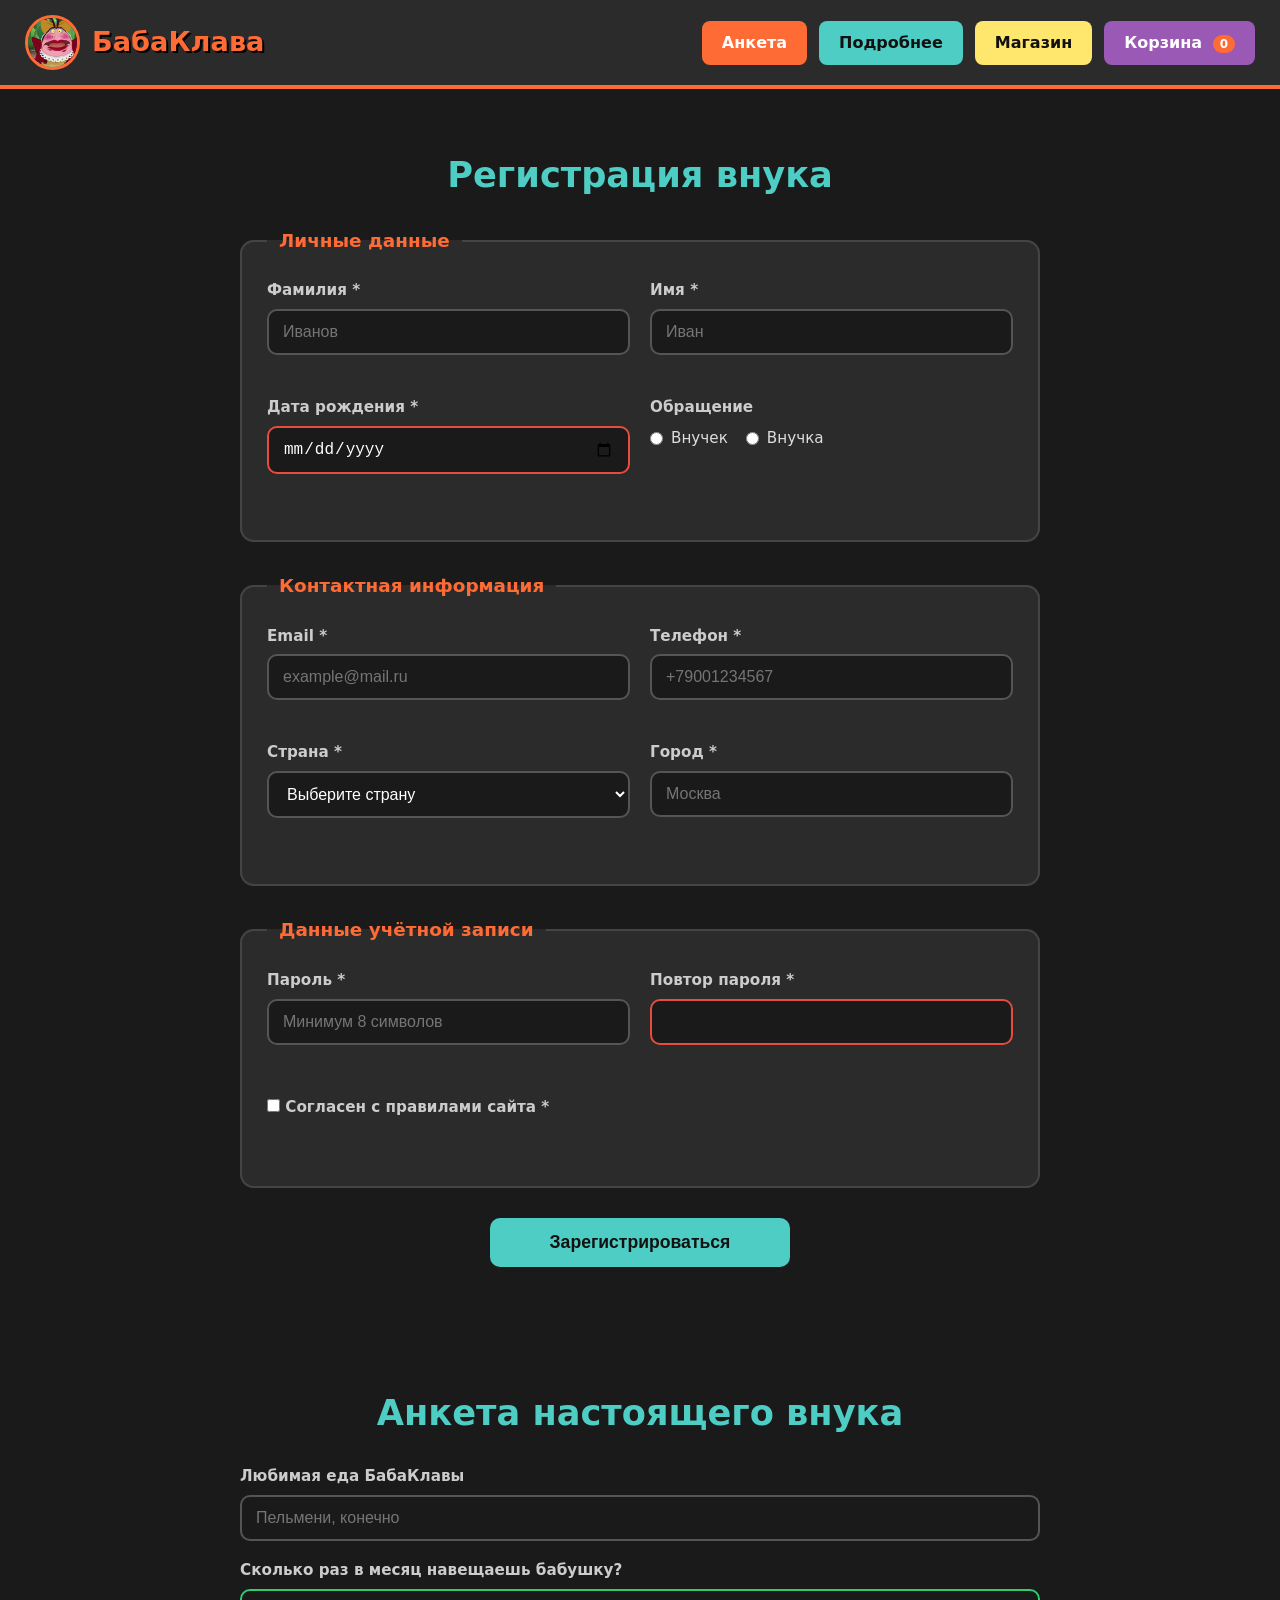
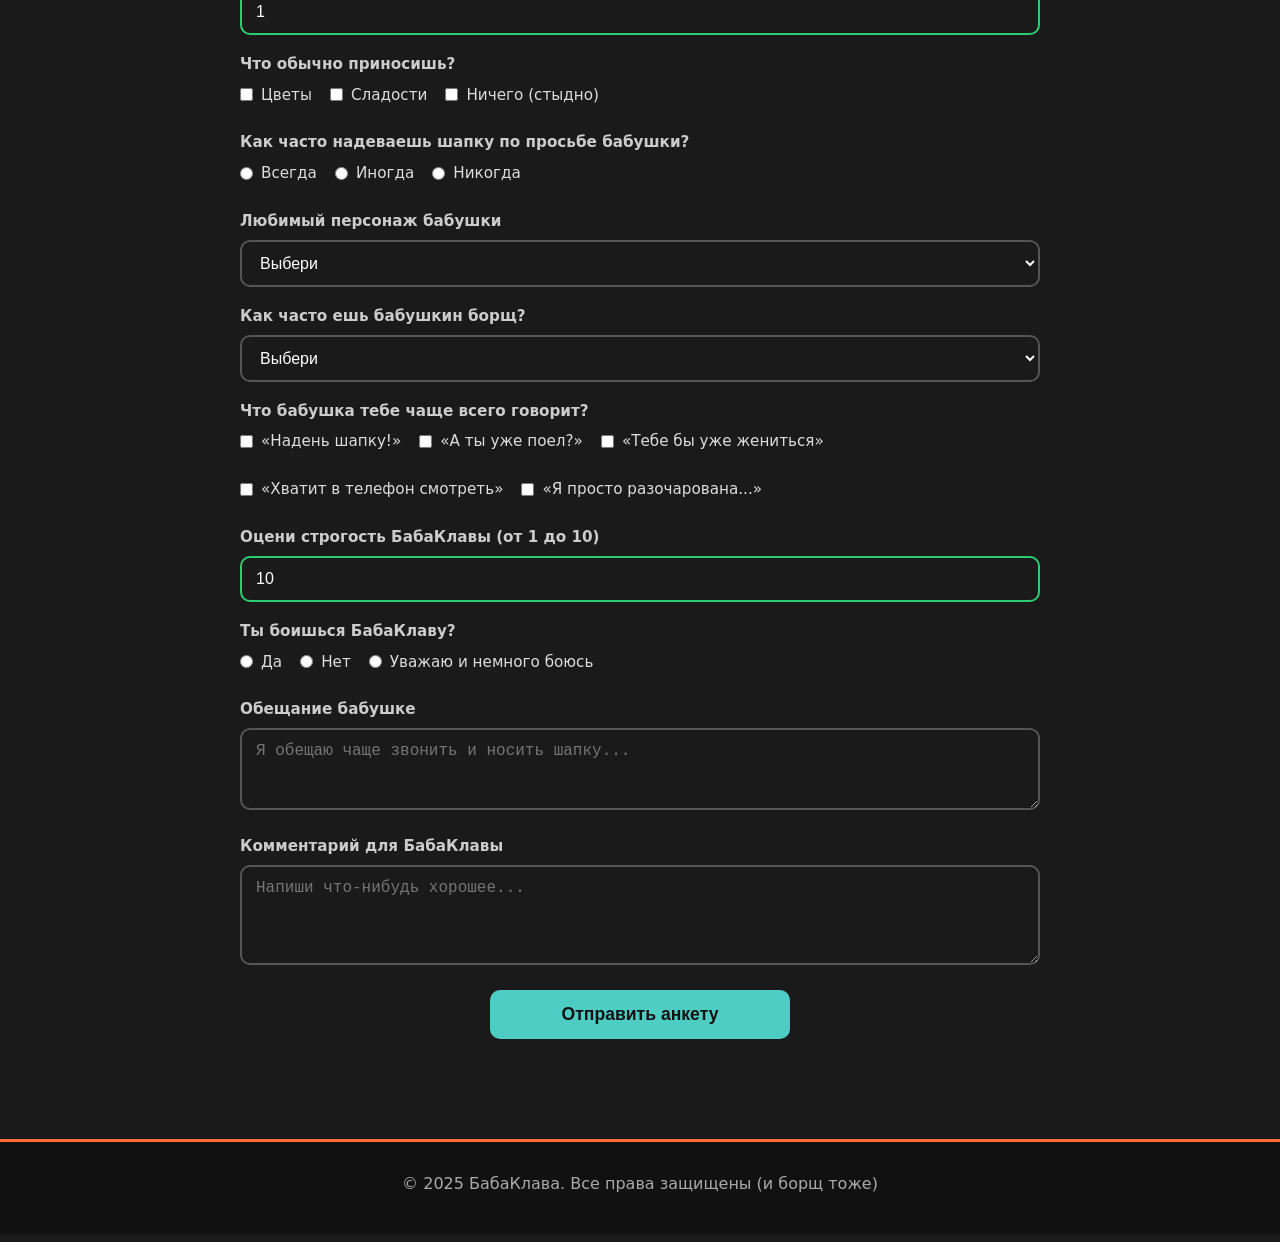
==== 4день/cart.html @ ac449034 "Add files via upload" ====
<!DOCTYPE html>
<html lang="ru">
<head>
    <meta charset="UTF-8">
    <meta name="viewport" content="width=device-width, initial-scale=1.0">
    <title>Анкета — БабаКлава</title>
    <link rel="stylesheet" href="./style.css">
</head>
<body>
    <header>
        <div class="logo">
            <img class="logo_img" src="./img/ec85f863c547aa9d871afb5c4013b9.jpg" alt="БабаКлава" width="55" height="55">
            <h1>БабаКлава</h1>
        </div>
        <nav class="top-nav">
            <a href="form.html" class="nav-btn donate">Анкета</a>
            <a href="gallery.html" class="nav-btn about">Подробнее</a>
            <a href="index.html" class="nav-btn shop">Магазин</a>
            <a href="cart.html" class="nav-btn cart-btn">Корзина <span id="cart-count">0</span></a>
        </nav>
    </header>

    <main>
  
        <section class="section">
            <h2>Регистрация внука</h2>

            <form id="registration" class="form" action="#" method="post" novalidate>
                <fieldset>
                    <legend>Личные данные</legend>
                    <div class="form-row">
                        <div class="form-group">
                            <label for="lastname">Фамилия *</label>
                            <input type="text" id="lastname" name="lastname" required minlength="2" maxlength="30" placeholder="Иванов">
                            <span class="error-msg"></span>
                        </div>
                        <div class="form-group">
                            <label for="firstname">Имя *</label>
                            <input type="text" id="firstname" name="firstname" required minlength="2" maxlength="30" placeholder="Иван">
                            <span class="error-msg"></span>
                        </div>
                    </div>
                    <div class="form-row">
                        <div class="form-group">
                            <label for="birthdate">Дата рождения *</label>
                            <input type="date" id="birthdate" name="birthdate" required>
                            <span class="error-msg"></span>
                        </div>
                        <div class="form-group">
                            <label>Обращение</label>
                            <div class="radio-group">
                                <label><input type="radio" name="gender" value="внучек"> Внучек</label>
                                <label><input type="radio" name="gender" value="внучка"> Внучка</label>
                            </div>
                        </div>
                    </div>
                </fieldset>

                <fieldset>
                    <legend>Контактная информация</legend>
                    <div class="form-row">
                        <div class="form-group">
                            <label for="email">Email *</label>
                            <input type="email" id="email" name="email" required placeholder="example@mail.ru">
                            <span class="error-msg"></span>
                        </div>
                        <div class="form-group">
                            <label for="phone">Телефон *</label>
                            <input type="tel" id="phone" name="phone" required pattern="\+?[0-9]{10,12}" placeholder="+79001234567">
                            <span class="error-msg"></span>
                        </div>
                    </div>
                    <div class="form-row">
                        <div class="form-group">
                            <label for="country">Страна *</label>
                            <select id="country" name="country" required>
                                <option value="">Выберите страну</option>
                                <option value="ru">Россия</option>
                                <option value="by">Беларусь</option>
                                <option value="kz">Казахстан</option>
                                <option value="other">Другая</option>
                            </select>
                            <span class="error-msg"></span>
                        </div>
                        <div class="form-group">
                            <label for="city">Город *</label>
                            <input type="text" id="city" name="city" required minlength="2" placeholder="Москва">
                            <span class="error-msg"></span>
                        </div>
                    </div>
                </fieldset>

                <fieldset>
                    <legend>Данные учётной записи</legend>
                    <div class="form-row">
                        <div class="form-group">
                            <label for="password">Пароль *</label>
                            <input type="password" id="password" name="password" required minlength="8" placeholder="Минимум 8 символов">
                            <span class="error-msg"></span>
                        </div>
                        <div class="form-group">
                            <label for="password2">Повтор пароля *</label>
                            <input type="password" id="password2" name="password2" required minlength="8">
                            <span class="error-msg"></span>
                        </div>
                    </div>
                    <div class="form-group">
                        <label class="checkbox-label">
                            <input type="checkbox" id="agree" name="agree" required>
                            Согласен с правилами сайта *
                        </label>
                        <span class="error-msg"></span>
                    </div>
                </fieldset>

                <button type="submit" class="donate-btn">Зарегистрироваться</button>
            </form>

            <div id="success-block" class="success-block" style="display: none;">
                <h2>Регистрация успешна!</h2>
                <p>Добро пожаловать, <strong id="success-name"></strong>!</p>
                <p>Email: <span id="success-email"></span></p>
                <a href="index.html" class="nav-btn shop">На главную</a>
            </div>
        </section>


        <section class="section">
            <h2>Анкета настоящего внука</h2>

            <form id="anketa" class="form" action="#" method="post">
                <div class="form-group">
                    <label for="fav-food">Любимая еда БабаКлавы</label>
                    <input type="text" id="fav-food" name="fav-food" placeholder="Пельмени, конечно">
                </div>

                <div class="form-group">
                    <label for="visits">Сколько раз в месяц навещаешь бабушку?</label>
                    <input type="number" id="visits" name="visits" min="0" max="31" value="1">
                </div>

                <div class="form-group">
                    <label>Что обычно приносишь?</label>
                    <div class="checkbox-group">
                        <label><input type="checkbox" name="gifts" value="flowers"> Цветы</label>
                        <label><input type="checkbox" name="gifts" value="sweets"> Сладости</label>
                        <label><input type="checkbox" name="gifts" value="nothing"> Ничего (стыдно)</label>
                    </div>
                </div>

                <div class="form-group">
                    <label>Как часто надеваешь шапку по просьбе бабушки?</label>
                    <div class="radio-group">
                        <label><input type="radio" name="hat" value="always"> Всегда</label>
                        <label><input type="radio" name="hat" value="sometimes"> Иногда</label>
                        <label><input type="radio" name="hat" value="never"> Никогда</label>
                    </div>
                </div>

                <div class="form-group">
                    <label for="character">Любимый персонаж бабушки</label>
                    <select id="character" name="character">
                        <option value="">Выбери</option>
                        <option value="masha">Маша</option>
                        <option value="bear">Медведь</option>
                        <option value="shlepa">Шлёпа</option>
                        <option value="baba">Сама БабаКлава</option>
                    </select>
                </div>

                <div class="form-group">
                    <label for="borsh">Как часто ешь бабушкин борщ?</label>
                    <select id="borsh" name="borsh">
                        <option value="">Выбери</option>
                        <option value="every-day">Каждый день</option>
                        <option value="week">Раз в неделю</option>
                        <option value="month">Раз в месяц</option>
                        <option value="never">Никогда (стыдно)</option>
                    </select>
                </div>

                <div class="form-group">
                    <label>Что бабушка тебе чаще всего говорит?</label>
                    <div class="checkbox-group">
                        <label><input type="checkbox" name="phrases" value="hat"> «Надень шапку!»</label>
                        <label><input type="checkbox" name="phrases" value="eat"> «А ты уже поел?»</label>
                        <label><input type="checkbox" name="phrases" value="marry"> «Тебе бы уже жениться»</label>
                        <label><input type="checkbox" name="phrases" value="phone"> «Хватит в телефон смотреть»</label>
                        <label><input type="checkbox" name="phrases" value="disappointed"> «Я просто разочарована...»</label>
                    </div>
                </div>

                <div class="form-group">
                    <label for="rating">Оцени строгость БабаКлавы (от 1 до 10)</label>
                    <input type="number" id="rating" name="rating" min="1" max="10" value="10">
                </div>

                <div class="form-group">
                    <label>Ты боишься БабаКлаву?</label>
                    <div class="radio-group">
                        <label><input type="radio" name="fear" value="yes"> Да</label>
                        <label><input type="radio" name="fear" value="no"> Нет</label>
                        <label><input type="radio" name="fear" value="respect"> Уважаю и немного боюсь</label>
                    </div>
                </div>

                <div class="form-group">
                    <label for="promise">Обещание бабушке</label>
                    <textarea id="promise" name="promise" rows="3" placeholder="Я обещаю чаще звонить и носить шапку..."></textarea>
                </div>

                <div class="form-group">
                    <label for="comment">Комментарий для БабаКлавы</label>
                    <textarea id="comment" name="comment" rows="4" placeholder="Напиши что-нибудь хорошее..."></textarea>
                </div>

                <button type="submit" class="donate-btn">Отправить анкету</button>
            </form>
        </section>
    </main>

    <footer>
        <p>© 2025 БабаКлава. Все права защищены (и борщ тоже)</p>
    </footer>
---- 4день/style.css ----
* {
    margin: 0;
    padding: 0;
    box-sizing: border-box;
}

body {
    font-family: 'Segoe UI', system-ui, sans-serif;
    background: #1a1a1a;
    color: #f5f5f5;
    line-height: 1.5;
}

header {
    background: #2b2b2b;
    padding: 15px 25px;
    display: flex;
    justify-content: space-between;
    align-items: center;
    border-bottom: 4px solid #ff6b35;
    position: sticky;
    top: 0;
    z-index: 100;
}

.logo {
    display: flex;
    align-items: center;
    gap: 12px;
}

.logo_img {
    width: 55px;
    height: 55px;
    border-radius: 50%;
    object-fit: cover;
    border: 3px solid #ff6b35;
}

.logo h1 {
    font-size: 1.7rem;
    color: #ff6b35;
    text-shadow: 2px 2px 0 #000;
}

.top-nav {
    display: flex;
    gap: 12px;
    flex-wrap: wrap;
}

.nav-btn {
    padding: 10px 20px;
    text-decoration: none;
    font-weight: 700;
    font-size: 1rem;
    border-radius: 8px;
    transition: 0.2s;
}

.nav-btn.donate {
    background: #ff6b35;
    color: white;
}

.nav-btn.about {
    background: #4ecdc4;
    color: #111;
}

.nav-btn.shop {
    background: #ffe66d;
    color: #111;
}

.nav-btn:hover {
    transform: translateY(-3px);
    box-shadow: 0 5px 15px rgba(0,0,0,0.4);
}

.hero {
    text-align: center;
    padding: 80px 20px 60px;
    background: linear-gradient(180deg, #2b2b2b 0%, #1a1a1a 100%);
}

.hero h2 {
    font-size: 3.2rem;
    color: #ff6b35;
    text-transform: uppercase;
    letter-spacing: 3px;
    margin-bottom: 15px;
    text-shadow: 3px 3px 0 #000;
}

.meme-text {
    font-size: 1.4rem;
    color: #ccc;
    margin-bottom: 40px;
}

.big-meme {
    display: inline-block;
    background: #ff6b35;
    color: white;
    padding: 20px 40px;
    font-size: 1.8rem;
    font-weight: 800;
    border-radius: 12px;
    transform: rotate(-2deg);
    box-shadow: 8px 8px 0 #000;
}

.section {
    max-width: 900px;
    margin: 0 auto;
    padding: 60px 20px;
}

.section h2 {
    font-size: 2.2rem;
    color: #4ecdc4;
    margin-bottom: 25px;
    text-align: center;
}

.section p {
    font-size: 1.15rem;
    margin-bottom: 15px;
    text-align: center;
}

.highlight {
    background: #333;
    display: inline-block;
    padding: 12px 25px;
    border-left: 5px solid #ff6b35;
    font-style: italic;
    margin-top: 20px;
}

.shop-section {
    background: #222;
}

.products {
    display: grid;
    grid-template-columns: repeat(auto-fit, minmax(240px, 1fr));
    gap: 25px;
    margin-top: 40px;
}

.product {
    background: #2b2b2b;
    border: 3px solid #444;
    border-radius: 16px;
    padding: 25px 20px;
    text-align: center;
    transition: 0.25s;
}

.product:hover {
    border-color: #ff6b35;
    transform: translateY(-8px);
}

.product-emoji {
    font-size: 3.5rem;
    margin-bottom: 15px;
}

.product h3 {
    font-size: 1.2rem;
    margin-bottom: 10px;
    color: #ffe66d;
}

.product p {
    font-size: 0.95rem;
    color: #aaa;
    margin-bottom: 20px;
}

.product button {
    background: #ff6b35;
    color: white;
    border: none;
    padding: 10px 25px;
    font-size: 1rem;
    font-weight: 700;
    border-radius: 8px;
    cursor: pointer;
    transition: 0.2s;
}

.product button:hover {
    background: #ff8c5a;
}

.donate-section {
    text-align: center;
}

.donate-buttons {
    display: flex;
    flex-wrap: wrap;
    justify-content: center;
    gap: 15px;
    margin: 30px 0;
}

.donate-btn {
    background: #4ecdc4;
    color: #111;
    border: none;
    padding: 14px 28px;
    font-size: 1.1rem;
    font-weight: 700;
    border-radius: 10px;
    cursor: pointer;
    transition: 0.2s;
}

.donate-btn:hover {
    background: #7ee8e0;
    transform: scale(1.05);
}

.small-text {
    color: #888;
    font-size: 0.95rem;
}

footer {
    background: #111;
    text-align: center;
    padding: 30px 20px;
    border-top: 3px solid #ff6b35;
    margin-top: 40px;
}

footer p {
    margin-bottom: 8px;
    color: #aaa;
}

.footer-meme {
    color: #ff6b35 !important;
    font-style: italic;
    font-size: 1.05rem;
}

.cart-btn {
    background: #9b59b6 !important;
    color: white !important;
}

#cart-count {
    background: #ff6b35;
    color: white;
    font-size: 0.75rem;
    padding: 2px 7px;
    border-radius: 50px;
    margin-left: 5px;
}

.cart-item {
    display: flex;
    justify-content: space-between;
    align-items: center;
    background: #2b2b2b;
    border: 2px solid #444;
    border-radius: 12px;
    padding: 18px 22px;
    margin-bottom: 15px;
}

.cart-item-info {
    display: flex;
    align-items: center;
    gap: 15px;
}

.cart-emoji {
    font-size: 2.2rem;
}

.cart-item h3 {
    color: #ffe66d;
    margin-bottom: 4px;
}

.cart-item p {
    color: #aaa;
    font-size: 0.95rem;
    margin: 0;
    text-align: left;
}

.cart-item-actions {
    display: flex;
    align-items: center;
    gap: 18px;
}

.cart-item-price {
    font-size: 1.2rem;
    font-weight: 700;
    color: #4ecdc4;
}

.remove-btn {
    background: #e74c3c;
    color: white;
    border: none;
    padding: 8px 14px;
    border-radius: 8px;
    cursor: pointer;
    font-weight: 600;
}

.remove-btn:hover {
    background: #c0392b;
}

.clear-cart-btn {
    background: transparent;
    border: 2px solid #e74c3c;
    color: #e74c3c;
    padding: 10px 20px;
    border-radius: 8px;
    cursor: pointer;
    font-weight: 600;
}

.clear-cart-btn:hover {
    background: #e74c3c;
    color: white;
}

.cart-empty {
    text-align: center;
    padding: 40px 20px;
}

.baba-toast {
    position: fixed;
    bottom: 30px;
    left: 50%;
    transform: translateX(-50%) translateY(100px);
    background: #ff6b35;
    color: white;
    padding: 16px 28px;
    border-radius: 12px;
    font-weight: 700;
    font-size: 1.05rem;
    box-shadow: 0 8px 25px rgba(0,0,0,0.4);
    z-index: 9999;
    opacity: 0;
    transition: all 0.3s ease;
    max-width: 90%;
    text-align: center;
}

.baba-toast.show {
    transform: translateX(-50%) translateY(0);
    opacity: 1;
}

@media (max-width: 700px) {
    header {
        flex-direction: column;
        gap: 15px;
    }

    .top-nav {
        width: 100%;
        justify-content: center;
    }

    .nav-btn {
        padding: 8px 14px;
        font-size: 0.9rem;
    }

    .hero h2 {
        font-size: 2.2rem;
    }

    .big-meme {
        font-size: 1.3rem;
        padding: 15px 25px;
    }

    .cart-item {
        flex-direction: column;
        gap: 15px;
        text-align: center;
    }

    .cart-item-info {
        flex-direction: column;
    }
}
.product-img {
    width: 120px;
    height: 120px;
    object-fit: cover;
    border-radius: 12px;
    margin-bottom: 15px;
    border: 3px solid #444;
}

.cart-item-img {
    width: 60px;
    height: 60px;
    object-fit: cover;
    border-radius: 8px;
}
.cards {
    display: grid;
    grid-template-columns: repeat(auto-fit, minmax(260px, 1fr));
    gap: 25px;
    margin-top: 20px;
}

.card {
    background: #2b2b2b;
    border: 3px solid #444;
    border-radius: 16px;
    overflow: hidden;
    transition: 0.25s;
}

.card:hover {
    border-color: #ff6b35;
    transform: translateY(-8px);
}

.card-img {
    width: 100%;
    height: 180px;
    object-fit: cover;
    display: block;
}

.card h3 {
    color: #ffe66d;
    font-size: 1.2rem;
    margin: 15px 15px 8px;
}

.card p {
    color: #aaa;
    font-size: 0.95rem;
    margin: 0 15px 20px;
    text-align: left;
    line-height: 1.45;
}
.form {
    max-width: 800px;
    margin: 0 auto;
}

fieldset {
    border: 2px solid #444;
    border-radius: 14px;
    padding: 25px;
    margin-bottom: 30px;
    background: #2b2b2b;
}

legend {
    color: #ff6b35;
    font-weight: 700;
    font-size: 1.15rem;
    padding: 0 12px;
}

.form-row {
    display: grid;
    grid-template-columns: 1fr 1fr;
    gap: 20px;
}

.form-group {
    margin-bottom: 18px;
}

.form-group label {
    display: block;
    margin-bottom: 7px;
    color: #ccc;
    font-weight: 600;
    font-size: 0.95rem;
}

.form-group input[type="text"],
.form-group input[type="email"],
.form-group input[type="password"],
.form-group input[type="tel"],
.form-group input[type="date"],
.form-group input[type="number"],
.form-group input[type="url"],
.form-group select,
.form-group textarea {
    width: 100%;
    padding: 12px 14px;
    border: 2px solid #555;
    border-radius: 10px;
    background: #1a1a1a;
    color: #fff;
    font-size: 1rem;
    transition: 0.2s;
}

.form-group input:focus,
.form-group select:focus,
.form-group textarea:focus {
    outline: none;
    border-color: #4ecdc4;
    box-shadow: 0 0 0 3px rgba(78, 205, 196, 0.25);
}

.form-group input:hover,
.form-group select:hover,
.form-group textarea:hover {
    border-color: #777;
}

.form-group input:invalid:not(:placeholder-shown) {
    border-color: #e74c3c;
}

.form-group input:valid:not(:placeholder-shown) {
    border-color: #2ecc71;
}

.radio-group,
.checkbox-group {
    display: flex;
    flex-wrap: wrap;
    gap: 18px;
    margin-top: 8px;
}

.radio-group label,
.checkbox-group label,
.checkbox-label {
    display: flex;
    align-items: center;
    gap: 8px;
    color: #ddd;
    cursor: pointer;
    font-weight: 500;
}

.checkbox-label {
    margin-top: 10px;
}

.error-msg {
    display: block;
    color: #e74c3c;
    font-size: 0.85rem;
    margin-top: 5px;
    min-height: 18px;
}

.success-block {
    text-align: center;
    background: #2b2b2b;
    border: 3px solid #4ecdc4;
    border-radius: 16px;
    padding: 40px 20px;
    max-width: 500px;
    margin: 40px auto 0;
}

.success-block h2 {
    color: #4ecdc4;
    margin-bottom: 15px;
}

.success-block p {
    margin-bottom: 10px;
    color: #ccc;
}

.form .donate-btn {
    display: block;
    width: 100%;
    max-width: 300px;
    margin: 10px auto 0;
    padding: 14px 20px;
    font-size: 1.1rem;
}

@media (max-width: 700px) {
    .form-row {
        grid-template-columns: 1fr;
    }

    fieldset {
        padding: 18px;
    }
}
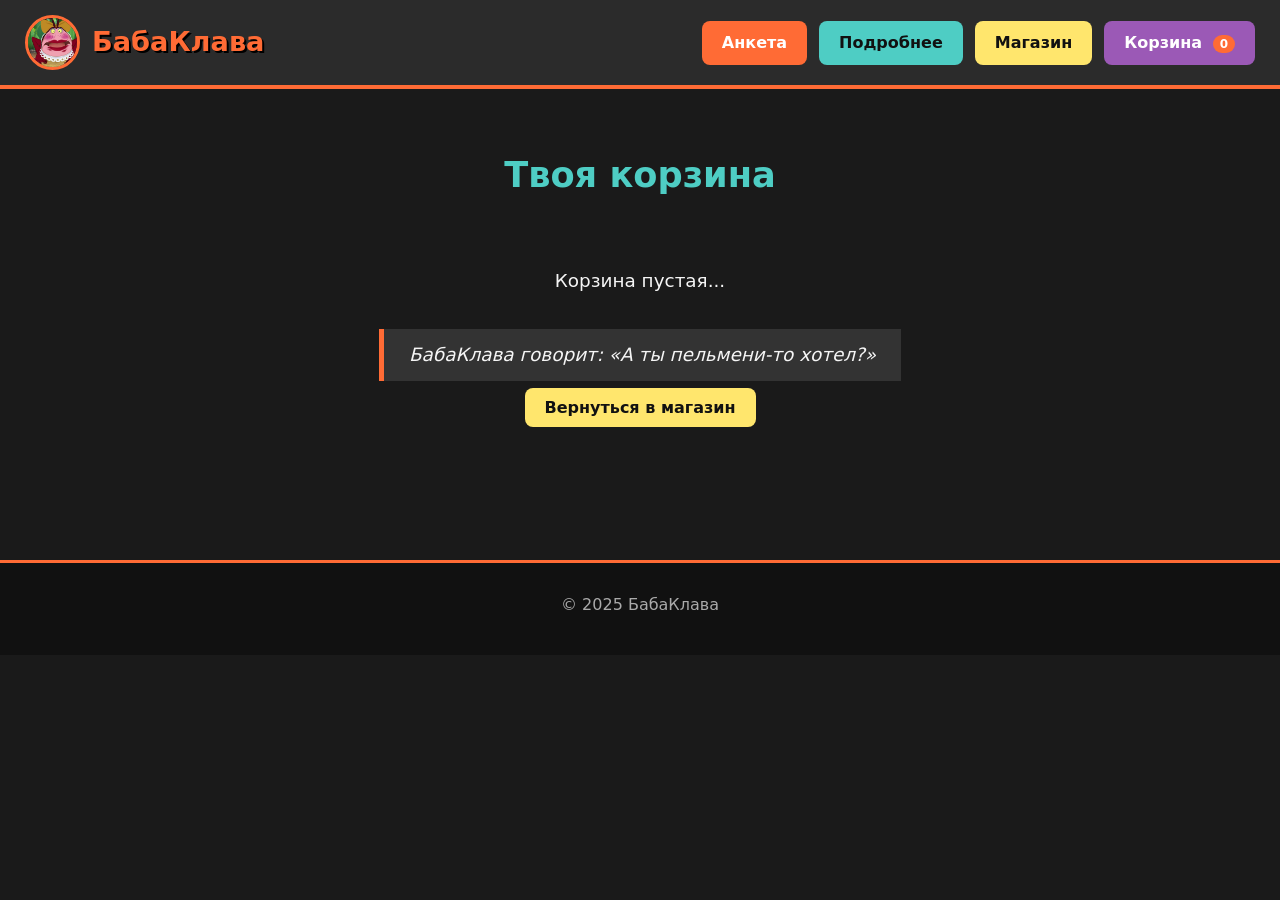
==== commit 448ed622: "Add files via upload" ====
--- a/4день/cart.html
+++ b/4день/cart.html
@@ -3,7 +3,7 @@
 <head>
     <meta charset="UTF-8">
     <meta name="viewport" content="width=device-width, initial-scale=1.0">
-    <title>Анкета — БабаКлава</title>
+    <title>Корзина — БабаКлава</title>
     <link rel="stylesheet" href="./style.css">
 </head>
 <body>
@@ -21,204 +21,28 @@
     </header>
 
     <main>
-  
         <section class="section">
-            <h2>Регистрация внука</h2>
-
-            <form id="registration" class="form" action="#" method="post" novalidate>
-                <fieldset>
-                    <legend>Личные данные</legend>
-                    <div class="form-row">
-                        <div class="form-group">
-                            <label for="lastname">Фамилия *</label>
-                            <input type="text" id="lastname" name="lastname" required minlength="2" maxlength="30" placeholder="Иванов">
-                            <span class="error-msg"></span>
-                        </div>
-                        <div class="form-group">
-                            <label for="firstname">Имя *</label>
-                            <input type="text" id="firstname" name="firstname" required minlength="2" maxlength="30" placeholder="Иван">
-                            <span class="error-msg"></span>
-                        </div>
-                    </div>
-                    <div class="form-row">
-                        <div class="form-group">
-                            <label for="birthdate">Дата рождения *</label>
-                            <input type="date" id="birthdate" name="birthdate" required>
-                            <span class="error-msg"></span>
-                        </div>
-                        <div class="form-group">
-                            <label>Обращение</label>
-                            <div class="radio-group">
-                                <label><input type="radio" name="gender" value="внучек"> Внучек</label>
-                                <label><input type="radio" name="gender" value="внучка"> Внучка</label>
-                            </div>
-                        </div>
-                    </div>
-                </fieldset>
-
-                <fieldset>
-                    <legend>Контактная информация</legend>
-                    <div class="form-row">
-                        <div class="form-group">
-                            <label for="email">Email *</label>
-                            <input type="email" id="email" name="email" required placeholder="example@mail.ru">
-                            <span class="error-msg"></span>
-                        </div>
-                        <div class="form-group">
-                            <label for="phone">Телефон *</label>
-                            <input type="tel" id="phone" name="phone" required pattern="\+?[0-9]{10,12}" placeholder="+79001234567">
-                            <span class="error-msg"></span>
-                        </div>
-                    </div>
-                    <div class="form-row">
-                        <div class="form-group">
-                            <label for="country">Страна *</label>
-                            <select id="country" name="country" required>
-                                <option value="">Выберите страну</option>
-                                <option value="ru">Россия</option>
-                                <option value="by">Беларусь</option>
-                                <option value="kz">Казахстан</option>
-                                <option value="other">Другая</option>
-                            </select>
-                            <span class="error-msg"></span>
-                        </div>
-                        <div class="form-group">
-                            <label for="city">Город *</label>
-                            <input type="text" id="city" name="city" required minlength="2" placeholder="Москва">
-                            <span class="error-msg"></span>
-                        </div>
-                    </div>
-                </fieldset>
-
-                <fieldset>
-                    <legend>Данные учётной записи</legend>
-                    <div class="form-row">
-                        <div class="form-group">
-                            <label for="password">Пароль *</label>
-                            <input type="password" id="password" name="password" required minlength="8" placeholder="Минимум 8 символов">
-                            <span class="error-msg"></span>
-                        </div>
-                        <div class="form-group">
-                            <label for="password2">Повтор пароля *</label>
-                            <input type="password" id="password2" name="password2" required minlength="8">
-                            <span class="error-msg"></span>
-                        </div>
-                    </div>
-                    <div class="form-group">
-                        <label class="checkbox-label">
-                            <input type="checkbox" id="agree" name="agree" required>
-                            Согласен с правилами сайта *
-                        </label>
-                        <span class="error-msg"></span>
-                    </div>
-                </fieldset>
-
-                <button type="submit" class="donate-btn">Зарегистрироваться</button>
-            </form>
-
-            <div id="success-block" class="success-block" style="display: none;">
-                <h2>Регистрация успешна!</h2>
-                <p>Добро пожаловать, <strong id="success-name"></strong>!</p>
-                <p>Email: <span id="success-email"></span></p>
-                <a href="index.html" class="nav-btn shop">На главную</a>
+            <h2>Твоя корзина</h2>
+            <div id="cart-items"></div>
+            <div id="cart-empty" class="cart-empty" style="display: none;">
+                <p>Корзина пустая...</p>
+                <p class="highlight">БабаКлава говорит: «А ты пельмени-то хотел?»</p>
+                <br>
+                <a href="index.html" class="nav-btn shop">Вернуться в магазин</a>
             </div>
-        </section>
-
-
-        <section class="section">
-            <h2>Анкета настоящего внука</h2>
-
-            <form id="anketa" class="form" action="#" method="post">
-                <div class="form-group">
-                    <label for="fav-food">Любимая еда БабаКлавы</label>
-                    <input type="text" id="fav-food" name="fav-food" placeholder="Пельмени, конечно">
-                </div>
-
-                <div class="form-group">
-                    <label for="visits">Сколько раз в месяц навещаешь бабушку?</label>
-                    <input type="number" id="visits" name="visits" min="0" max="31" value="1">
-                </div>
-
-                <div class="form-group">
-                    <label>Что обычно приносишь?</label>
-                    <div class="checkbox-group">
-                        <label><input type="checkbox" name="gifts" value="flowers"> Цветы</label>
-                        <label><input type="checkbox" name="gifts" value="sweets"> Сладости</label>
-                        <label><input type="checkbox" name="gifts" value="nothing"> Ничего (стыдно)</label>
-                    </div>
-                </div>
-
-                <div class="form-group">
-                    <label>Как часто надеваешь шапку по просьбе бабушки?</label>
-                    <div class="radio-group">
-                        <label><input type="radio" name="hat" value="always"> Всегда</label>
-                        <label><input type="radio" name="hat" value="sometimes"> Иногда</label>
-                        <label><input type="radio" name="hat" value="never"> Никогда</label>
-                    </div>
-                </div>
-
-                <div class="form-group">
-                    <label for="character">Любимый персонаж бабушки</label>
-                    <select id="character" name="character">
-                        <option value="">Выбери</option>
-                        <option value="masha">Маша</option>
-                        <option value="bear">Медведь</option>
-                        <option value="shlepa">Шлёпа</option>
-                        <option value="baba">Сама БабаКлава</option>
-                    </select>
-                </div>
-
-                <div class="form-group">
-                    <label for="borsh">Как часто ешь бабушкин борщ?</label>
-                    <select id="borsh" name="borsh">
-                        <option value="">Выбери</option>
-                        <option value="every-day">Каждый день</option>
-                        <option value="week">Раз в неделю</option>
-                        <option value="month">Раз в месяц</option>
-                        <option value="never">Никогда (стыдно)</option>
-                    </select>
-                </div>
-
-                <div class="form-group">
-                    <label>Что бабушка тебе чаще всего говорит?</label>
-                    <div class="checkbox-group">
-                        <label><input type="checkbox" name="phrases" value="hat"> «Надень шапку!»</label>
-                        <label><input type="checkbox" name="phrases" value="eat"> «А ты уже поел?»</label>
-                        <label><input type="checkbox" name="phrases" value="marry"> «Тебе бы уже жениться»</label>
-                        <label><input type="checkbox" name="phrases" value="phone"> «Хватит в телефон смотреть»</label>
-                        <label><input type="checkbox" name="phrases" value="disappointed"> «Я просто разочарована...»</label>
-                    </div>
-                </div>
-
-                <div class="form-group">
-                    <label for="rating">Оцени строгость БабаКлавы (от 1 до 10)</label>
-                    <input type="number" id="rating" name="rating" min="1" max="10" value="10">
-                </div>
-
-                <div class="form-group">
-                    <label>Ты боишься БабаКлаву?</label>
-                    <div class="radio-group">
-                        <label><input type="radio" name="fear" value="yes"> Да</label>
-                        <label><input type="radio" name="fear" value="no"> Нет</label>
-                        <label><input type="radio" name="fear" value="respect"> Уважаю и немного боюсь</label>
-                    </div>
-                </div>
-
-                <div class="form-group">
-                    <label for="promise">Обещание бабушке</label>
-                    <textarea id="promise" name="promise" rows="3" placeholder="Я обещаю чаще звонить и носить шапку..."></textarea>
-                </div>
-
-                <div class="form-group">
-                    <label for="comment">Комментарий для БабаКлавы</label>
-                    <textarea id="comment" name="comment" rows="4" placeholder="Напиши что-нибудь хорошее..."></textarea>
-                </div>
-
-                <button type="submit" class="donate-btn">Отправить анкету</button>
-            </form>
+            <div id="cart-summary" style="display: none; margin-top: 40px; text-align: center;">
+                <h3>Итого: <span id="cart-total">0</span> ₽</h3>
+                <button class="donate-btn" id="checkout-btn" style="margin-top: 20px;">Оформить заказ</button>
+                <br><br>
+                <button class="clear-cart-btn" id="clear-cart">Очистить корзину</button>
+            </div>
         </section>
     </main>
 
     <footer>
-        <p>© 2025 БабаКлава. Все права защищены (и борщ тоже)</p>
-    </footer>+        <p>© 2025 БабаКлава</p>
+    </footer>
+
+    <script src="./java.js"></script>
+</body>
+</html>
--- a/4день/style.css
+++ b/4день/style.css
@@ -73,9 +73,23 @@
     color: #111;
 }
 
+.nav-btn.cart-btn {
+    background: #9b59b6;
+    color: white;
+}
+
 .nav-btn:hover {
     transform: translateY(-3px);
     box-shadow: 0 5px 15px rgba(0,0,0,0.4);
+}
+
+#cart-count {
+    background: #ff6b35;
+    color: white;
+    font-size: 0.75rem;
+    padding: 2px 7px;
+    border-radius: 50px;
+    margin-left: 5px;
 }
 
 .hero {
@@ -164,9 +178,13 @@
     transform: translateY(-8px);
 }
 
-.product-emoji {
-    font-size: 3.5rem;
+.product-img {
+    width: 120px;
+    height: 120px;
+    object-fit: cover;
+    border-radius: 12px;
     margin-bottom: 15px;
+    border: 3px solid #444;
 }
 
 .product h3 {
@@ -250,20 +268,6 @@
     font-size: 1.05rem;
 }
 
-.cart-btn {
-    background: #9b59b6 !important;
-    color: white !important;
-}
-
-#cart-count {
-    background: #ff6b35;
-    color: white;
-    font-size: 0.75rem;
-    padding: 2px 7px;
-    border-radius: 50px;
-    margin-left: 5px;
-}
-
 .cart-item {
     display: flex;
     justify-content: space-between;
@@ -281,8 +285,11 @@
     gap: 15px;
 }
 
-.cart-emoji {
-    font-size: 2.2rem;
+.cart-item-img {
+    width: 60px;
+    height: 60px;
+    object-fit: cover;
+    border-radius: 8px;
 }
 
 .cart-item h3 {
@@ -367,56 +374,6 @@
     opacity: 1;
 }
 
-@media (max-width: 700px) {
-    header {
-        flex-direction: column;
-        gap: 15px;
-    }
-
-    .top-nav {
-        width: 100%;
-        justify-content: center;
-    }
-
-    .nav-btn {
-        padding: 8px 14px;
-        font-size: 0.9rem;
-    }
-
-    .hero h2 {
-        font-size: 2.2rem;
-    }
-
-    .big-meme {
-        font-size: 1.3rem;
-        padding: 15px 25px;
-    }
-
-    .cart-item {
-        flex-direction: column;
-        gap: 15px;
-        text-align: center;
-    }
-
-    .cart-item-info {
-        flex-direction: column;
-    }
-}
-.product-img {
-    width: 120px;
-    height: 120px;
-    object-fit: cover;
-    border-radius: 12px;
-    margin-bottom: 15px;
-    border: 3px solid #444;
-}
-
-.cart-item-img {
-    width: 60px;
-    height: 60px;
-    object-fit: cover;
-    border-radius: 8px;
-}
 .cards {
     display: grid;
     grid-template-columns: repeat(auto-fit, minmax(260px, 1fr));
@@ -457,6 +414,7 @@
     text-align: left;
     line-height: 1.45;
 }
+
 .form {
     max-width: 800px;
     margin: 0 auto;
@@ -528,14 +486,6 @@
     border-color: #777;
 }
 
-.form-group input:invalid:not(:placeholder-shown) {
-    border-color: #e74c3c;
-}
-
-.form-group input:valid:not(:placeholder-shown) {
-    border-color: #2ecc71;
-}
-
 .radio-group,
 .checkbox-group {
     display: flex;
@@ -597,6 +547,40 @@
 }
 
 @media (max-width: 700px) {
+    header {
+        flex-direction: column;
+        gap: 15px;
+    }
+
+    .top-nav {
+        width: 100%;
+        justify-content: center;
+    }
+
+    .nav-btn {
+        padding: 8px 14px;
+        font-size: 0.9rem;
+    }
+
+    .hero h2 {
+        font-size: 2.2rem;
+    }
+
+    .big-meme {
+        font-size: 1.3rem;
+        padding: 15px 25px;
+    }
+
+    .cart-item {
+        flex-direction: column;
+        gap: 15px;
+        text-align: center;
+    }
+
+    .cart-item-info {
+        flex-direction: column;
+    }
+
     .form-row {
         grid-template-columns: 1fr;
     }
